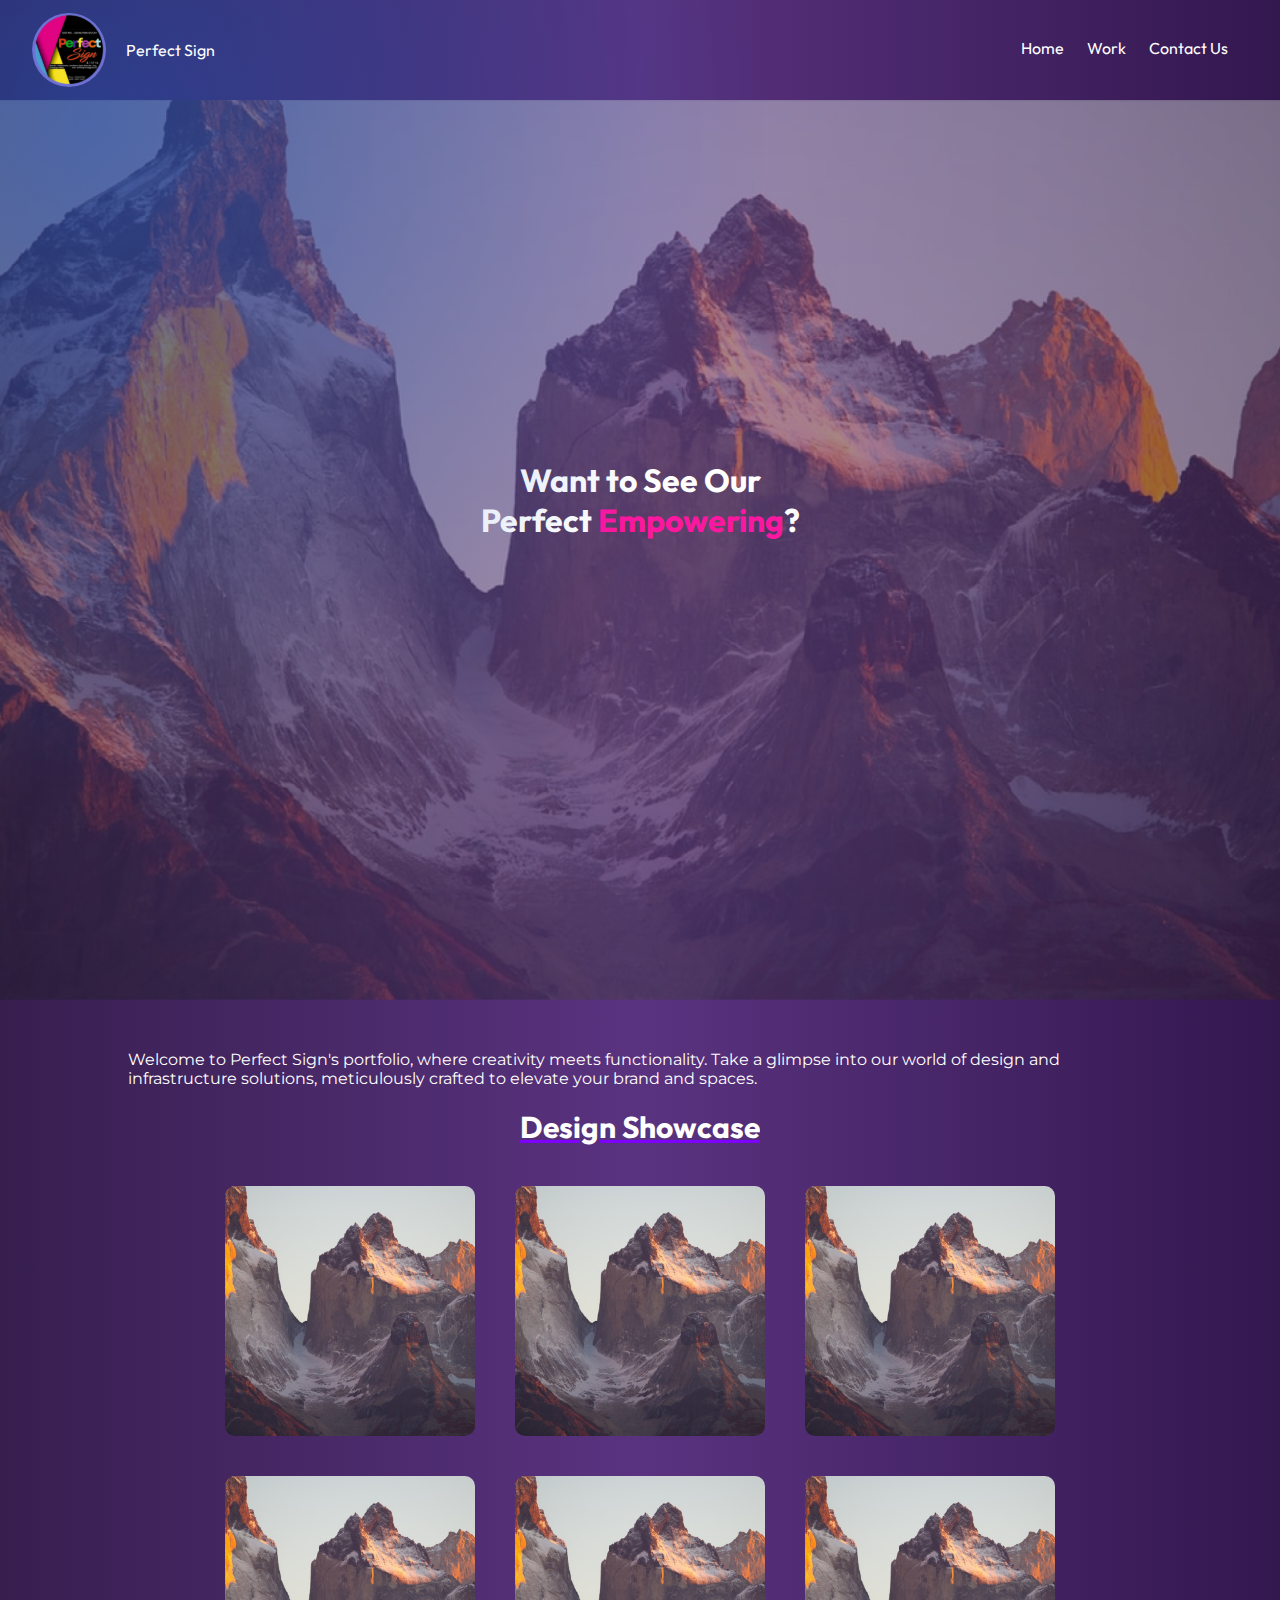
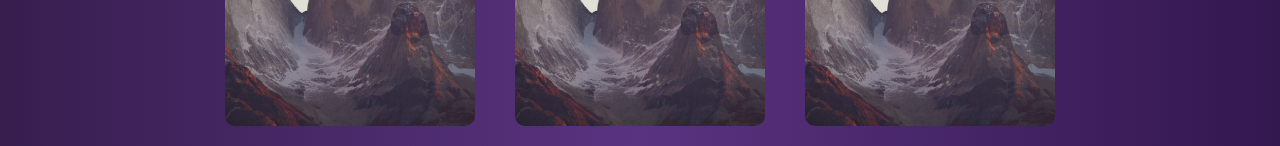
==== work.html @ 33e076bf "Added: Work Page" ====
<!DOCTYPE html>
<html lang="en">
  <head>
    <head>
      <meta charset="UTF-8" />
      <meta name="viewport" content="width=device-width, initial-scale=1.0" />
      <title>Our Work</title>
      <link rel="icon" href="images/logo.svg" />
      <link rel="stylesheet" href="styles/style.css" />
      <link rel="stylesheet" href="styles/work.css" />
      <link rel="stylesheet" href="styles/carousel.css" />
      <link rel="preconnect" href="https://fonts.googleapis.com" />
      <link rel="preconnect" href="https://fonts.gstatic.com" crossorigin />
      <link
        href="https://fonts.googleapis.com/css2?family=Outfit:wght@100..900&family=Roboto:ital,wght@0,100;0,300;0,400;0,500;0,700;0,900;1,100;1,300;1,400;1,500;1,700;1,900&display=swap"
        rel="stylesheet"
      />
      <link rel="preconnect" href="https://fonts.googleapis.com" />
      <link rel="preconnect" href="https://fonts.gstatic.com" crossorigin />
      <link
        href="https://fonts.googleapis.com/css2?family=Montserrat:ital,wght@0,100..900;1,100..900&display=swap"
        rel="stylesheet"
      />
    </head>
  </head>
  <body>
    <div class="content">
      <img src="images/bluebloom.svg" class="bluebloom" />
      <div class="navbar">
        <div class="navbarleft">
          <img src="images/logo.svg" alt="logo" />
          <p>Perfect Sign</p>
        </div>
        <div class="navbarright">
          <ul>
            <li><a href="index.html" class="desktopnavbar">Home</a></li>
            <li><a href="#" class="desktopnavbar">Work</a></li>
            <li><a href="#" class="desktopnavbar">Contact Us</a></li>
          </ul>
          <img src="images/dropdown.svg" alt="" class="dropdown" />
          <div class="dropdown-content" style="display: none">
            <ul>
              <li><a href="index.html">Home</a></li>
              <li><a href="#">Work</a></li>
              <li><a href="#">Contact Us</a></li>
            </ul>
          </div>
        </div>
      </div>
      <div class="workheader">
        <div class="workheadercenter">
          <h1>
            Want to See Our
            <br />
            Perfect <font>Empowering</font>?
          </h1>
        </div>
      </div>
      <div class="workbody">
        <p class="workbodydetails">
          Welcome to Perfect Sign's portfolio, where creativity meets
          functionality. Take a glimpse into our world of design and
          infrastructure solutions, meticulously crafted to elevate your brand
          and spaces.
        </p>
        <h2 class="workheadertext">Design Showcase</h2>
        <div class="showcase">
          <div class="showcaseimg">
            <img src="images/carousel/1.png" alt="Showcase" />
          </div>
          <div class="showcaseimg">
            <img src="images/carousel/1.png" alt="Showcase" />
          </div>
          <div class="showcaseimg">
            <img src="images/carousel/1.png" alt="Showcase" />
          </div>
          <div class="showcaseimg">
            <img src="images/carousel/1.png" alt="Showcase" />
          </div>
          <div class="showcaseimg">
            <img src="images/carousel/1.png" alt="Showcase" />
          </div>
          <div class="showcaseimg">
            <img src="images/carousel/1.png" alt="Showcase" />
          </div>
        </div>
      </div>
    </div>

    <script src="script/navbar.js"></script>
  </body>
</html>
---- styles/style.css ----
* {
  margin: 0;
  padding: 0;
  font-family: "Outfit", sans-serif;
  box-sizing: border-box;
  color: #ffffff;
  overflow-x: hidden;
}
*::-webkit-scrollbar {
  display: none;
}
a {
  text-decoration: none;
}
html {
  background: rgb(55, 30, 79);
}
.content {
  position: relative;
}
body {
  min-height: 100vh;
  background: -moz-linear-gradient(
    90deg,
    rgba(55, 30, 79, 1) 0%,
    rgba(90, 51, 128, 1) 50%,
    rgba(51, 23, 79, 1) 100%
  );
  background: -webkit-linear-gradient(
    90deg,
    rgba(55, 30, 79, 1) 0%,
    rgba(90, 51, 128, 1) 50%,
    rgba(51, 23, 79, 1) 100%
  );
  background: linear-gradient(
    90deg,
    rgba(55, 30, 79, 1) 0%,
    rgba(90, 51, 128, 1) 50%,
    rgba(51, 23, 79, 1) 100%
  );
  filter: progid:DXImageTransform.Microsoft.gradient(startColorstr="#371e4f",endColorstr="#33174f",GradientType=1);
}
.navbar {
  display: flex;
  position: relative;
  justify-content: space-between;
  align-items: center;
  flex-direction: row;
  color: white;
  padding: 1rem 2rem;
  height: 100px;
  overflow-x: visible;
}
.navbarright,
.navbarleft {
  display: flex;
  align-items: center;
  flex-direction: row;
  gap: 20px;
  z-index: 100;
}
.navbarright ul li {
  list-style: none;
  display: inline-block;
  margin-right: 20px;
}
.dropdown {
  z-index: 10000;
}
.dropdown-content {
  display: none;
  justify-content: center;
  align-items: center;
  position: absolute;
  background-color: #000000;
  width: 100vw;
  height: 100px;
  top: 00px;
  right: 0;
  box-shadow: 0px 8px 16px 0px rgba(0, 0, 0, 0.2);
  z-index: 1020;
}

.dropdown-content ul {
  padding: 5px 0;
  width: 100vw;
  height: 100px;
  display: flex;
  justify-content: center;
  align-items: center;
  font-size: 14px;
}

.dropdown-content ul li {
  padding: 6px;
  display: flex;
  justify-content: center;
  align-items: center;
  height: 100px;
  text-align: center;
  cursor: pointer;
}

.homeheader {
  overflow-y: hidden;
  background-image: url("../images/homeheader.png");
  background-size: cover;
  background-position: center;
  z-index: 1;
  height: 100vh;
}
.homeheadercenter {
  height: calc(100vh - 100px);
  display: flex;
  justify-content: center;
  align-items: center;
  flex-direction: column;
  text-align: center;
  gap: 20px;
  padding: 10px 10px;
}
.homeheadercenter h1 {
  font-weight: 700;
  font-size: 70px;
}
.homeheadercenter p {
  font-family: "Roboto", sans-serif;
  font-weight: 300;
}
.homeheadercenter button {
  padding: 10px 20px;
  margin-top: 40px;
  border: none;
  font-size: 20px;
  border-radius: 30px;
  box-shadow: 10px 10px 20px rgba(0, 0, 0, 0.5);
  font-weight: 500;
  background-color: rgba(255, 255, 255, 0.7);

  color: #000000;
  cursor: pointer;
}
.bluebloom {
  position: absolute;
  opacity: 0.5;
  z-index: 10;
  width: 60vw;
  max-height: 140vh;
  overflow: hidden;
}
.homecarousel {
  display: flex;
  justify-content: center;
  align-items: center;
  flex-direction: column;
  gap: 20px;
  padding: 50px 20px;
  z-index: 100;
}
h1 u {
  text-decoration-color: #7f00ff;
}
.homecarousel h1 {
  font-weight: 700;
  font-size: 50px;
}
.homecarousel p {
  font-family: "Montserrat", sans-serif;
  font-weight: 300;
  font-size: 24px;
  width: 80%;
}
.whatwedo {
  display: flex;
  justify-content: center;
  align-items: center;
  flex-direction: column;
  gap: 20px;
  padding: 50px 20px;
  z-index: 100;
}
.whatwedo h2 {
  font-weight: 700;
  font-size: 40px;
  margin-bottom: 10px;
}
.whatwedo p {
  font-family: "Roboto", sans-serif;
  font-weight: 300;
  font-size: 16px;
  line-height: 1.4;
}
.whatwedotop p,
.whatwedobottom p {
  font-size: 14px;
  font-family: "Montserrat", sans-serif;
}
.whatwedotop,
.whatwedobottom {
  display: flex;
  justify-content: center;
  align-items: center;
  flex-direction: row;
  gap: 20px;
  width: 100%;
}
.whatwedotop .whatwedoright {
  width: 50%;
}
.whatwedotop .whatwedoleft {
  width: 40%;
}
.whatwedoright img,
.whatwedoleft img {
  width: 100%;
}
.whatwedobottom .whatwedoleft {
  width: 50%;
}

.whatwedobottom .whatwedoright {
  width: 40%;
}
.testimonials {
  display: flex;
  justify-content: center;
  align-items: center;
  flex-direction: column;
  gap: 20px;
  padding: 50px 20px;
  z-index: 100;
}
.testimonials h3 {
  color: #ff0b46;
  font-weight: 700;
  font-size: 14px;
}
.testimonials h2 {
  font-weight: 700;
  text-align: center;
  font-size: 40px;
  margin-bottom: 10px;
}
.workwithus {
  display: flex;
  justify-content: center;
  align-items: center;
  flex-direction: column;
  gap: 20px;
  padding: 50px 20px;
}
.workwithus h3 {
  color: #ff0b46;
  font-weight: 700;
  font-size: 14px;
}
.workwithus h2 {
  font-weight: 700;
  font-size: 40px;
  margin-bottom: 10px;
  text-align: center;
}
.workwithus p {
  font-family: "Roboto", sans-serif;
  font-weight: 300;
  font-size: 16px;
  line-height: 1.4;
}
.workform {
  display: flex;
  justify-content: center;
  align-items: center;
  flex-direction: row;
  gap: 20px;
  width: 80%;
  padding: 50px 20px;
  background-color: #312929;
  box-shadow: 0px 0px 30px rgba(0, 0, 0, 0.5);
  border-radius: 20px;
  z-index: 100;
}
.workleft,
.workright {
  width: 40%;
}
.workleft {
  display: flex;
  justify-content: center;
  flex-direction: column;
  gap: 20px;
}
.workleft h3 {
  color: #c834e4;
  margin-bottom: 0px;
}
.workleft p {
  font-family: "Roboto", sans-serif;
  font-weight: 300;
  font-size: 16px;
  line-height: 1.4;
}
.workleft form {
  display: flex;
  flex-direction: column;
  gap: 5px;
  width: 100%;
}
.workleft input,
textarea {
  padding: 10px;
  border: 1px solid #c140d7;
  border-radius: 10px;
  background-color: #312929;
  color: white;
  width: 100%;
}
.workleft button {
  margin-top: 20px;
  background-color: #c834e4;
  color: #ffffff;
  padding: 10px 20px;
  font-size: 16px;
  border: none;
  border-radius: 10px;
}
.workright {
  display: flex;
  justify-content: center;
  align-items: center;
  flex-direction: column;
  gap: 20px;
}
.workright img {
  width: 100%;
}
.workright ul li {
  list-style: none;
  display: flex;
  gap: 20px;
  margin-bottom: 20px;
}
.workright ul li img {
  width: 20px;
}
.footer {
  position: relative;
  display: flex;
  justify-content: center;
  align-items: center;
  flex-direction: column;
  gap: 20px;
  padding: 20px 20px;
  background-color: #000000;
  color: white;
  z-index: 1000;
}
.bluebloomdown {
  position: absolute;
  opacity: 0.5;
  z-index: 10;
  right: 0px;
  width: 60vw;
  bottom: 0px;
  overflow: hidden;
}

@media screen and (max-width: 1000px) {
  h1 {
    text-align: center;
  }
  .navbar {
    height: 100px;
  }
  .desktopnavbar {
    display: none;
  }
  .navbarright {
    gap: 20px;
  }
  .homeheadercenter h1 {
    font-size: 40px;
  }
  .homeheadercenter p {
    font-size: 16px;
  }
  .homeheadercenter button {
    font-size: 16px;
  }
  .homecarousel h1 {
    font-size: 30px;
  }
  .homecarousel p {
    font-size: 16px;
  }
  .whatwedo h2 {
    text-align: center;
  }
  .whatwedotop .whatwedoleft,
  .whatwedotop .whatwedoright {
    width: 100%;
  }
  .whatwedotop,
  .whatwedobottom {
    flex-direction: column;
  }
  .whatwedobottom .whatwedoleft,
  .whatwedobottom .whatwedoright {
    width: 90%;
  }
  .whatwedo h1 {
    font-size: 24px;
    text-align: center;
  }
  .whatwedo h2 {
    font-size: 30px;
  }
  .whatwedo p {
    font-size: 14px;
  }
  .whatwedotop p,
  .whatwedobottom p {
    font-size: 12px;
  }
  .whatwedotop .whatwedoright img,
  .whatwedoleft img {
    width: 100%;
  }
  .whatwedobottom .whatwedoleft,
  .whatwedobottom .whatwedoright {
    width: 100%;
  }
  .testimonials h3 {
    font-size: 12px;
  }
  .testimonials h2 {
    font-size: 30px;
  }
  .workwithus h3 {
    font-size: 12px;
  }
  .workwithus h2 {
    font-size: 30px;
  }
  .workwithus p {
    font-size: 14px;
  }
  .workform {
    flex-direction: column;
    gap: 20px;
    width: 100%;
  }
  .workformleft,
  .workformright {
    width: 100%;
  }
  .workleft h3 {
    font-size: 14px;
  }
  .workleft p {
    font-size: 14px;
  }
  .workleft,
  .workright {
    width: 100%;
  }
  .workleft form {
    width: 100%;
    justify-content: center;

    text-align: left;
  }
  .workleft form label {
    justify-self: flex-start;
  }
  .workleft input,
  textarea {
    margin: 5px auto;
    padding: 10px;
    border: 1px solid #c140d7;
    border-radius: 10px;
    width: 100%;
    background-color: #312929;
    color: white;
  }
  .workleft button {
    margin-top: 20px;
    background-color: #c834e4;
    color: #ffffff;
    padding: 10px 20px;
    font-size: 16px;
    border: none;
    border-radius: 10px;
  }
  .workright img {
    width: 80%;
  }
  .workright ul li {
    gap: 10px;
  }
  .workright ul li img {
    width: 20px;
  }
  .footer {
    gap: 10px;
  }
}
@media screen and (min-width: 1001px) {
  .dropdown {
    display: none;
  }
}
---- styles/work.css ----
.workheader {
  overflow-y: hidden;
  background-image: url("../images/workhome.png");
  background-size: cover;
  background-position: center;
  z-index: 1;
  height: 100vh;
}
.workheadercenter {
  height: calc(100vh - 100px);
  display: flex;
  justify-content: center;
  align-items: center;
  flex-direction: column;
  text-align: center;
  gap: 20px;
  padding: 10px 10px;
}
font {
  color: #fc17a0;
}

.workbodydetails {
  width: 80%;
  margin: 0 auto;
  font-family: "montserrat";
  margin-top: 30px;
}
.workbody {
  display: flex;
  justify-content: center;
  flex-direction: column;
  align-items: center;
  gap: 20px;
  margin-top: 20px;
}
.workheadertext {
  font-size: 30px;
  font-weight: 700;
  text-decoration: underline;
  text-decoration-color: #7f00ff;
}
.showcase {
  width: 80%;
  margin: 0 auto;
  display: flex;
  justify-content: center;
  align-items: center;
  flex-wrap: wrap;
}

.showcaseimg {
  display: flex;
  justify-content: center;
  align-items: center;
  overflow: hidden;
  width: 250px;
  margin: 20px;
  border-radius: 10px;
  height: 250px;
}
.showcaseimg img {
  width: 100%;
  height: 100%;
  object-fit: cover;
}
---- styles/carousel.css ----
.carousel {
  display: flex;
  width: 100%;
  height: 100%;
  align-items: center;
  font-family: Arial;
}
.carousel__list {
  display: flex;
  list-style: none;
  position: relative;
  width: 100%;
  min-height: 250px;
  justify-content: center;
  perspective: 250px;
}
.carousel__item {
  display: flex;
  align-items: center;
  justify-content: center;
  color: #fff;
  font-size: 0px;
  width: 450px;
  z-index: 100;
  border-radius: 12px;
  box-shadow: 0px 2px 8px 0px rgba(50, 50, 50, 0.5);
  position: absolute;
  transition: all 0.3s ease-in;
}
.carousel__item img {
  z-index: 100;
}
.carousel__item:nth-child(1) {
  background: linear-gradient(45deg, #2d35eb 0%, #904ed4 100%);
}
.carousel__item:nth-child(2) {
  background: linear-gradient(45deg, #2d35eb 0%, #fdbb2d 100%);
}
.carousel__item:nth-child(3) {
  background: linear-gradient(45deg, #2d35eb 0%, #22c1c3 100%);
}
.carousel__item:nth-child(4) {
  background: linear-gradient(45deg, #fdbb2d 0%, #904ed4 100%);
}
.carousel__item:nth-child(5) {
  background: linear-gradient(45deg, #22c1c3 0%, #904ed4 100%);
}
.carousel__item[data-pos="0"] {
  z-index: 5;
}
.carousel__item[data-pos="-1"],
.carousel__item[data-pos="1"] {
  opacity: 0.7;
  filter: blur(1px) grayscale(10%);
}
.carousel__item[data-pos="-1"] {
  transform: translateX(-40%) scale(0.9);
  z-index: 4;
}
.carousel__item[data-pos="1"] {
  transform: translateX(40%) scale(0.9);
  z-index: 4;
}
.carousel__item[data-pos="-2"],
.carousel__item[data-pos="2"] {
  opacity: 0.4;
  filter: blur(3px) grayscale(20%);
}
.carousel__item[data-pos="-2"] {
  transform: translateX(-70%) scale(0.8);
  z-index: 3;
}
.carousel__item[data-pos="2"] {
  transform: translateX(70%) scale(0.8);
  z-index: 3;
}

#wrapper {
  width: 100%;

  position: relative;
}

#carousel {
  overflow: auto;
  scroll-behavior: smooth;
  scrollbar-width: none;
}

#carousel::-webkit-scrollbar {
  height: 0;
}

#prev,
#next {
  display: flex;
  justify-content: center;
  align-content: center;
  background: white;
  border: none;
  padding: 8px;
  border-radius: 50%;
  outline: 0;
  cursor: pointer;
  position: absolute;
}

#prev {
  top: 50%;
  left: 0;
  transform: translate(50%, -50%);
  display: none;
}

#next {
  top: 50%;
  right: 0;
  transform: translate(-50%, -50%);
}

#content {
  display: grid;
  grid-gap: 16px;
  grid-auto-flow: column;
  margin: auto;
  box-sizing: border-box;
}

.item {
  width: 500px;
  border-radius: 20px;
  background: white;
}

.testimonial {
  display: flex;
  flex-direction: column;
  justify-content: center;
  align-items: center;
  padding: 10px;
  border-radius: 20px;
}

.testimonial img {
  border-radius: 100%;
  width: 100px;
}

.testimonial h4 {
  font-size: 1.5rem;
  color: #000;
}

.testimonial p {
  color: #000;
}

@media screen and (max-width: 1000px) {
  .carousel__item {
    width: 50%;
  }
}
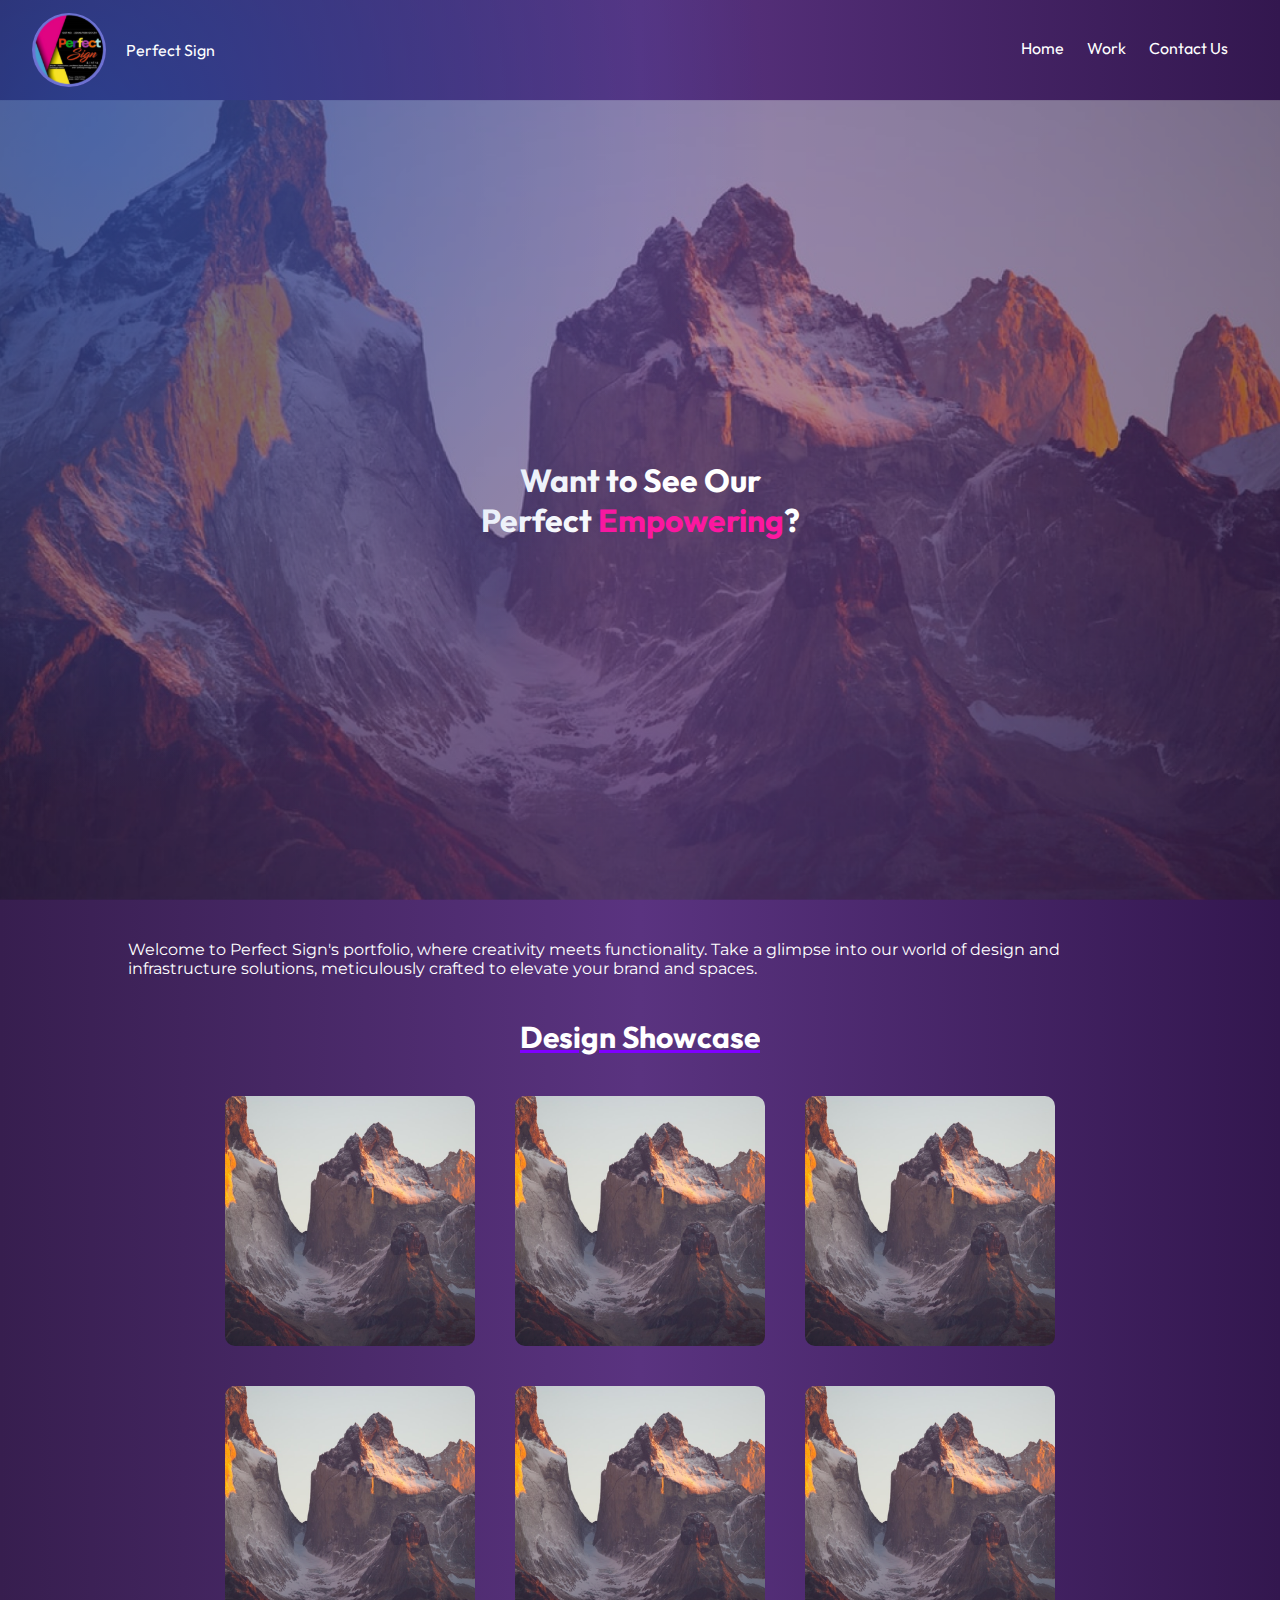
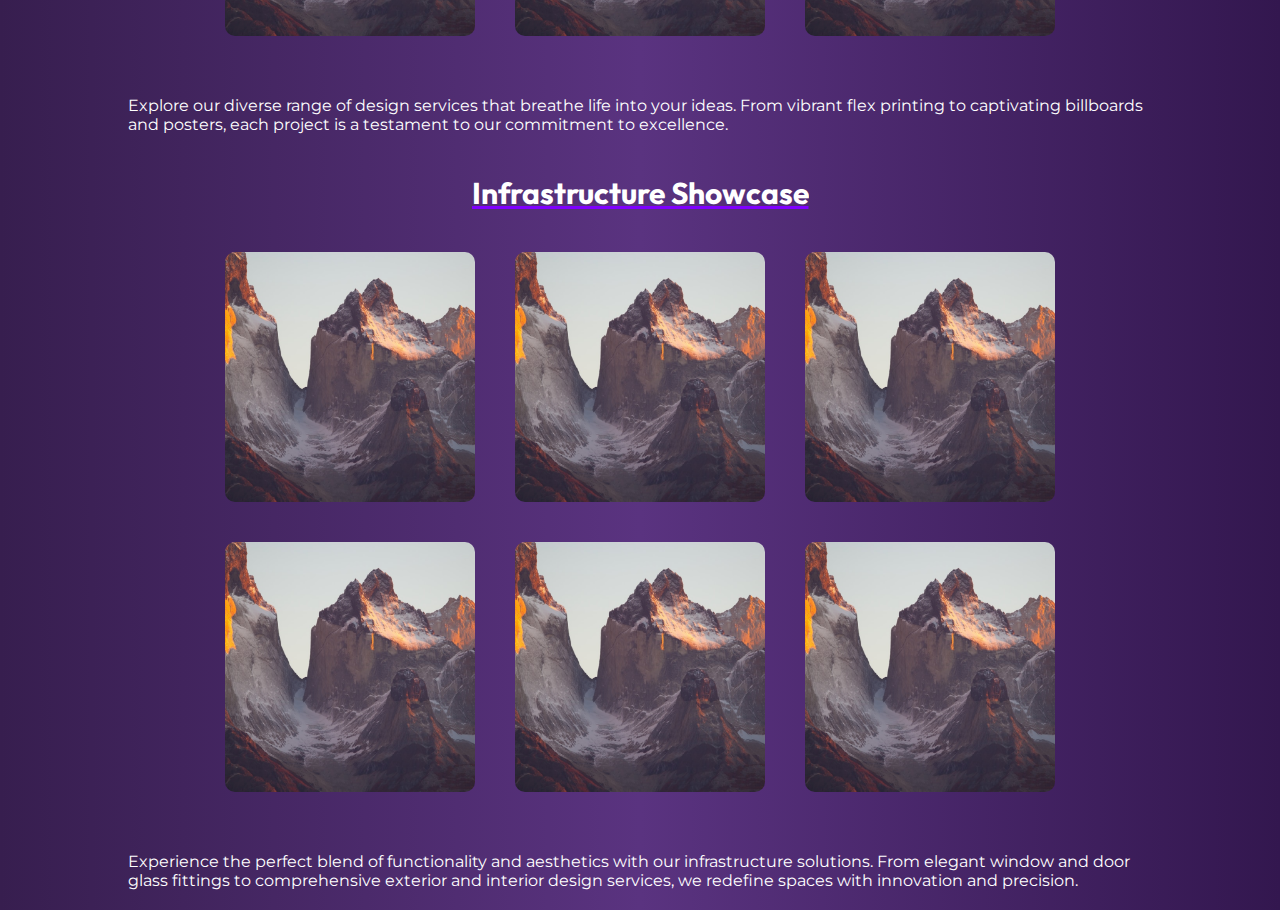
==== commit 551966fe: "Updated: Work Page" ====
--- a/work.html
+++ b/work.html
@@ -84,6 +84,38 @@
             <img src="images/carousel/1.png" alt="Showcase" />
           </div>
         </div>
+        <p class="workbodydetails">
+          Explore our diverse range of design services that breathe life into
+          your ideas. From vibrant flex printing to captivating billboards and
+          posters, each project is a testament to our commitment to excellence.
+        </p>
+        <h2 class="workheadertext">Infrastructure Showcase</h2>
+        <div class="showcase">
+          <div class="showcaseimg">
+            <img src="images/carousel/1.png" alt="Showcase" />
+          </div>
+          <div class="showcaseimg">
+            <img src="images/carousel/1.png" alt="Showcase" />
+          </div>
+          <div class="showcaseimg">
+            <img src="images/carousel/1.png" alt="Showcase" />
+          </div>
+          <div class="showcaseimg">
+            <img src="images/carousel/1.png" alt="Showcase" />
+          </div>
+          <div class="showcaseimg">
+            <img src="images/carousel/1.png" alt="Showcase" />
+          </div>
+          <div class="showcaseimg">
+            <img src="images/carousel/1.png" alt="Showcase" />
+          </div>
+        </div>
+        <p class="workbodydetails">
+          Experience the perfect blend of functionality and aesthetics with our
+          infrastructure solutions. From elegant window and door glass fittings
+          to comprehensive exterior and interior design services, we redefine
+          spaces with innovation and precision.
+        </p>
       </div>
     </div>
 
--- a/styles/work.css
+++ b/styles/work.css
@@ -4,7 +4,7 @@
   background-size: cover;
   background-position: center;
   z-index: 1;
-  height: 100vh;
+  height: calc(100vh - 100px);
 }
 .workheadercenter {
   height: calc(100vh - 100px);
@@ -22,9 +22,8 @@
 
 .workbodydetails {
   width: 80%;
-  margin: 0 auto;
   font-family: "montserrat";
-  margin-top: 30px;
+  margin: 20px auto;
 }
 .workbody {
   display: flex;
@@ -37,6 +36,7 @@
 .workheadertext {
   font-size: 30px;
   font-weight: 700;
+  text-align: center;
   text-decoration: underline;
   text-decoration-color: #7f00ff;
 }
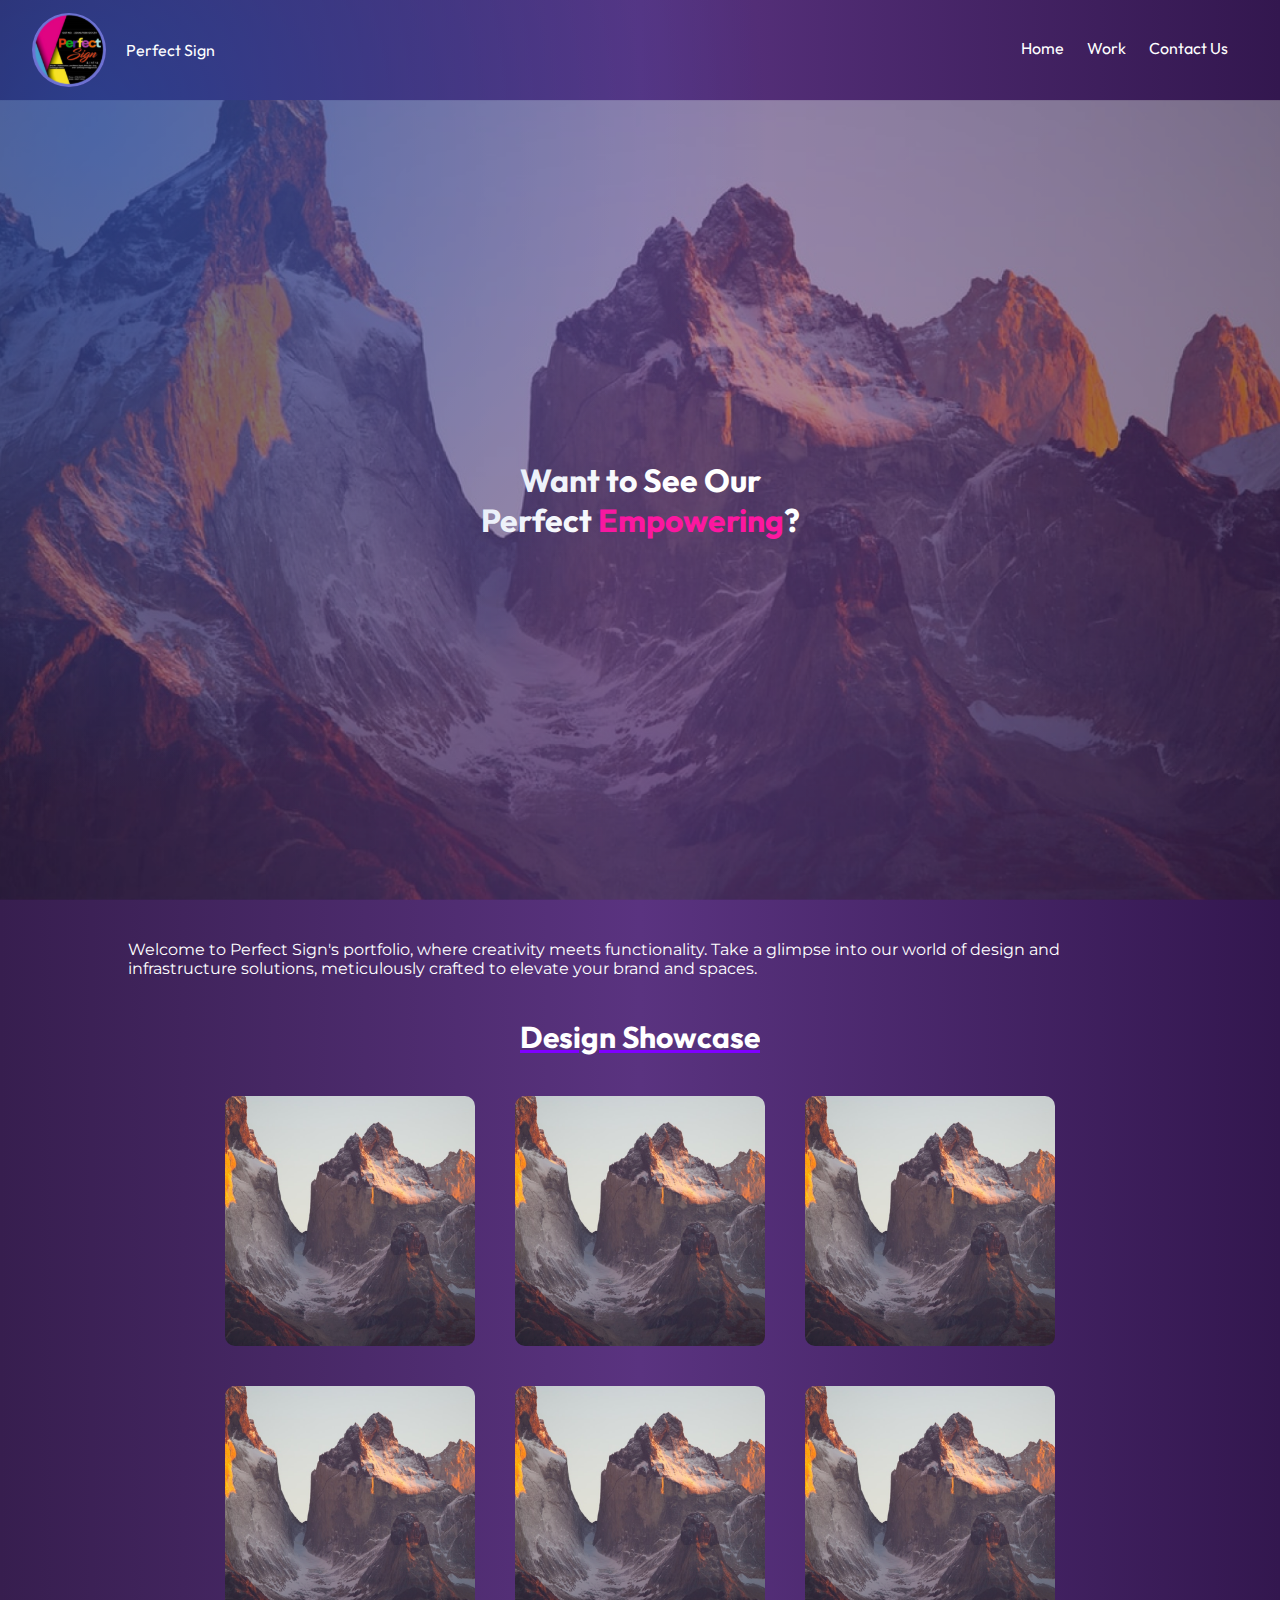
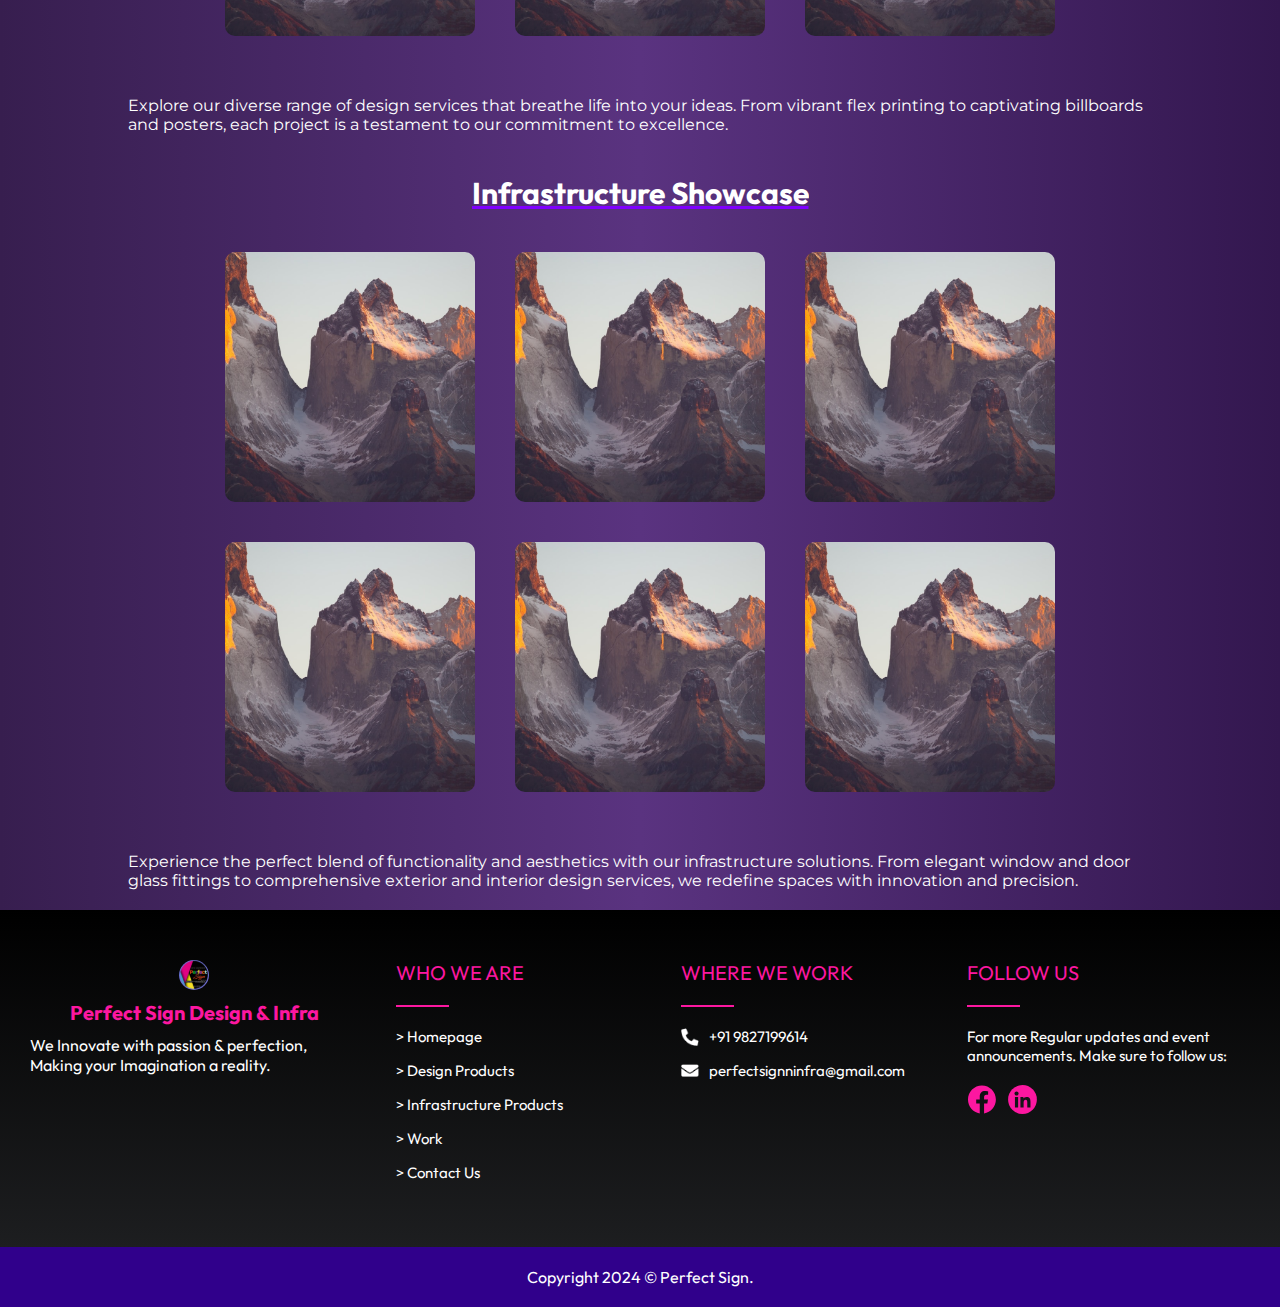
==== commit ca71fd75: "Completed: Work Page" ====
--- a/work.html
+++ b/work.html
@@ -117,6 +117,67 @@
           spaces with innovation and precision.
         </p>
       </div>
+      <div class="footerwork" id="contact">
+        <div class="footerworkleft">
+          <div class="footerworklefthead">
+            <img src="images/logo.svg" alt="logo" />
+          </div>
+          <div class="footerworkleftside">
+            <h1>Perfect Sign Design & Infra</h1>
+          </div>
+          <div class="footerworkleftbody">
+            <p>
+              We Innovate with passion & perfection, Making your Imagination a
+              reality.
+            </p>
+          </div>
+        </div>
+        <div class="footerworkright">
+          <div class="footerworkrightbody">
+            <div class="footerworkrightheader">WHO WE ARE</div>
+            <hr class="footerworkrightsplitter" />
+            <ul>
+              <a href="index.html"><li>> Homepage</li></a>
+              <a href="#design"><li>> Design Products</li></a>
+              <a href="#infrastructure"><li>> Infrastructure Products</li></a>
+              <a href="#work"><li>> Work</li></a>
+              <a href="#contact"><li>> Contact Us</li></a>
+            </ul>
+          </div>
+          <div class="footerworkrightbody">
+            <div class="footerworkrightheader">WHERE WE WORK</div>
+            <hr class="footerworkrightsplitter" />
+            <ul>
+              <li>
+                <img src="images/icons/phone.png" alt="phone" />+91 9827199614
+              </li>
+
+              <li>
+                <img
+                  src="images/icons/mail.png"
+                  alt="mail"
+                  id="mailicon"
+                />perfectsignninfra@gmail.com
+              </li>
+            </ul>
+          </div>
+          <div class="footerworkrightbody">
+            <div class="footerworkrightheader">FOLLOW US</div>
+            <hr class="footerworkrightsplitter" />
+            <p>
+              For more Regular updates and event announcements. Make sure to
+              follow us:
+            </p>
+            <div class="socials">
+              <img src="images/icons/facebookfooter.svg" alt="facebook" />
+              <img src="images/icons/linkedinfooter.svg" alt="linkedin" />
+            </div>
+          </div>
+        </div>
+      </div>
+      <div class="footer">
+        <p>Copyright 2024 © Perfect Sign.</p>
+      </div>
     </div>
 
     <script src="script/navbar.js"></script>
--- a/styles/work.css
+++ b/styles/work.css
@@ -64,3 +64,96 @@
   height: 100%;
   object-fit: cover;
 }
+.footerwork {
+  background: linear-gradient(180deg, #000 0%, #1d1e20 100%);
+  color: #fff;
+  font-family: opensans;
+  padding: 40px 20px 40px 20px;
+  display: flex;
+  justify-content: center;
+}
+.footerworklefthead {
+  display: flex;
+  justify-content: center;
+  align-items: center;
+  font-size: 10px;
+  color: #fc17a0;
+  gap: 5px;
+}
+.footerworklefthead img {
+  height: 30px;
+}
+.footerworkleftside h1 {
+  font-size: 20px;
+  text-align: center;
+  color: #fc17a0;
+  margin: 10px 0 10px 0;
+}
+.footerworkright {
+  display: flex;
+  justify-content: center;
+  align-items: flex-start;
+}
+.footerworkleft {
+  width: 30%;
+  padding: 10px;
+}
+.footerworkrightbody {
+  width: 32%;
+  padding: 10px;
+  font-size: 15px;
+}
+.footerworkrightheader {
+  color: #fc17a0;
+  font-size: 20px;
+}
+.footerworkrightsplitter {
+  width: 20%;
+  border: 1px solid #fc17a0;
+  margin: 20px 0 20px 0;
+}
+.footerwork ul {
+  list-style-type: none;
+}
+.footerworkrightbody a {
+  color: #fff;
+  text-decoration: none;
+}
+.footerwork ul li {
+  display: flex;
+  align-items: center;
+  gap: 10px;
+  margin-bottom: 15px;
+}
+.footerwork ul li img {
+  width: 18px;
+}
+.socials {
+  display: flex;
+  align-items: center;
+  gap: 10px;
+  margin: 20px auto 20px auto;
+}
+.socials img {
+  width: 30px;
+}
+.footer {
+  background-color: #30008b;
+}
+@media screen and (max-width: 1000px) {
+  .footerwork {
+    flex-direction: column;
+  }
+  .footerworkright {
+    flex-direction: column;
+  }
+  .footerworkleft {
+    width: 100%;
+  }
+  .footerworkrightbody {
+    width: 100%;
+  }
+  .socials {
+    justify-content: center;
+  }
+}
